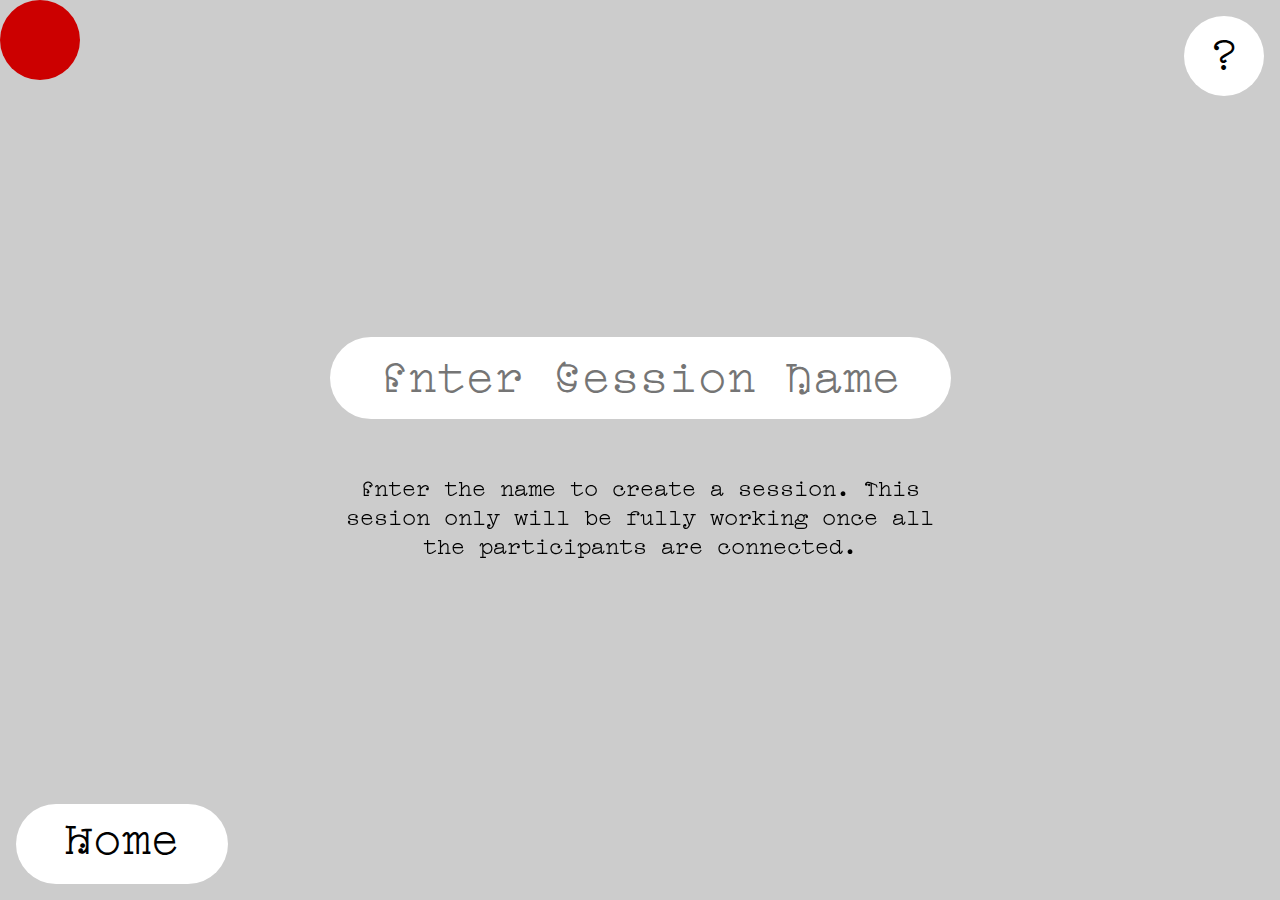
==== start/index.html @ 6a516cef "changes" ====
<!DOCTYPE html>
<html>
    <head>
        <title>Uncommon Sessions</title>
        <meta charset="utf-8" />
        <link rel="icon" type="image/vnd.microsoft.icon" href="favicon.ico" />
        <meta charset="UTF-8" />
        <meta name="viewport" content="width=device-width, initial-scale=1.0" />
        <meta http-equiv="X-UA-Compatible" content="ie=edge" />


        <style>


 *,
*::before,
*::after {
  margin: 0;
  padding: 0;
  box-sizing: inherit;
}


            @font-face {
                font-family: 'UncommonS';
                src: url('UncommonS-Regular.woff2') format('woff2'),
                    url('UncommonS-Regular.woff') format('woff');
                font-weight: normal;
                font-style: normal;
                font-display: swap;
            }


            body {
                cursor: none;
                font-family: 'UncommonS';
                background-color:#ccc !important;
            }

            

            .peers {
        
                padding: 1rem;
                /* width: 100vw; */
                left: 50%;
                transform: translateX(-50%);
                position: fixed;
                margin: 0 auto;
                bottom: 1rem;
                border-radius: 1rem;
            
            }

            form {
                display: flex;
                height: 100vh;
                width: 100vw;
                position: fixed;
                left: 0;
                top: 0;
                flex-direction: column;
                align-items: center;
                justify-content: center;
            }

            div {
                font-size: 1.5rem;
                margin: 0 auto;
                text-align: center;
                max-width: 50vw;
            }

            input {
                font-family: 'UncommonS';
                border-radius: 3rem;
                border: none;
                font-size: 3rem;
                padding: 1rem 1rem 0.5rem;
                text-align: center;
                transition: all 0.3s ease-in-out;
            
            }
            input:focus, textarea:focus, select:focus{
                outline: none;
            }

            .info {
                position: fixed;
                right: 1rem;
                top: 1rem;
                z-index: 300;
                font-size: 3rem;
                border-radius: 100%;
                cursor: pointer;
                background-color: #fff;
                width: 5rem;
                height: 5rem;
                display: flex;
                align-items: center;
                justify-content: center;
                transition: all 0.3s ease-in-out;

            }

            .info.active {
                background-color:  #ccc;
            }

            .home {
                position: fixed;
                left: 1rem;
                bottom: 1rem;
                font-size: 3rem;
                padding: 0 3rem;
                border-radius: 3rem;
                cursor: pointer;
                background-color: #fff;
                height: 5rem;
                display: flex;
                align-items: center;
                justify-content: center;
                transition: all 0.3s ease-in-out;

            }

            .info:hover, .home:hover {
                scale: 1.05;
                 background-color: transparent;
            }

            input:hover {
                scale: 1.01;
                background-color: transparent;
            }

            .info span {
                position: absolute;
                margin-top: 0.4rem;
            
            }

            html {
                box-sizing: border-box;
                font-size: 100%;
              }

            .cursor {
                width:5rem;
                mix-blend-mode: darken;
                height:5rem;
                z-index: 2;
                background:red;
                border-radius:50%;
                position:absolute;
                pointer-events:none;
              /*  box-shadow:0 0 10px 3px red;*/
              }
              
              .cursor:nth-of-type(2) {
                transform:scale(0.8);
              }
              .cursor:nth-of-type(3) {
                transform:scale(0.6);
              }
              .cursor:nth-of-type(4) {
                transform:scale(0.4);
              }
              .cursor:nth-of-type(5) {
                transform:scale(0.2);
              }
              .cursor:nth-of-type(6) {
                transform:scale(0.1);
              }


             
              a {
                color: #000;
                text-decoration: none;
              }

              .info__overlay {
                position: fixed;
                text-align: left;
                height: 100vh;
                overflow: scroll;
                width: 100vw;
                transition: all 0.3s ease-in-out;
                top: 0;
                transform: translateY(100vh);
                padding: 3rem;
                z-index: 100;
                max-width: none;
                font-size: 1.5rem;
                left:0;
                background-color: #fff;
              }
              
              .info__overlay p, .info__overlay h1,  .info__overlay h2 {
                  font-size: 1.5rem;
                  max-width: 50vw;
                  margin-bottom: 1rem;
                  
                }
              
                .info__overlay.active {
                  transform: translateY(0);
                }
              
        </style>
    </head>





    <body >

        <div class="cursor"></div>
        <div class="cursor"></div>
        <div class="cursor"></div>
        <div class="cursor"></div>
        <div class="cursor"></div>

        <div class="room__creation">
 <form>
    <input placeholder="Enter Session Name" type="text" id="room_name"  value=""><br><br>

   <div> Enter the name to create a session. This sesion only will be fully working once all the participants are connected.</div>
  </form>


        </div>
    

  


        <div class="info">
            <span>?</span>
        </div>


        <a href="https://uncommonsessions.space/" class="home">
            Home
        </a>


        <div class="info__overlay">

            <p>
                <em>Uncommonsessions</em> is a neighborhood for channeling a pluriverse discourse. A digital space designed and conceptualized by PING with Nick Reilly, rooted in the Disarming Design from Palestine network. It engages with cross-educational models and operates at the intersection of design, tools, open-source and politics. <em>Uncommonsessions</em> collaborates with design schools to shape collective methods of mutual learning and exchange, developing context specific vocabularies, ideas and common projects. We aim to explore and expand design practices for solidarity, social transformation and political action.
                </p>
                <p>
                Uncommonsessions is an experimental space for collaborative production
                </p>
                <p>
                A session is hosted by selecting one of the three different channels: Image, Voice and Words.
                </p>
                <p>
                Each channel presents a different format inviting participants to engage through a common tool in an uncommon way of using it. Because each one of them was designed with a restrictive function, collaboration becomes the only way of achieving a successful outcome.
                </p>
                <p>
                A session is only active when at least one participant is present in it. To produce complete content and get it saved you need the others.
                </p>
                <p>
                No content or data is recorded or archived, thus Eeach session is a moment in time,. aAn immediate temporary space. A dislocated and descentralited library.
                </p>
                <p>
                The content between participants is being shared by using a temporary memory enabled by WebSockets. WebSocket is a computer communications protocol, providing full-duplex communication channels over a single connection.
                </p>
                <p>
                The session will be saved only in the cache of the computer in use. If the cache is cleaned, the session will be lost.
                </p>
                <p>
                The only way to permanently save the results of the session is by screenshots or external audio/image recording apps.
                </p>
                <h1><strong>Code of conduct</strong></h1>
                
                
                <p>
                <em>UncommonSessions</em> is a learning environment where possible futures, fearless collectivities and desired technologies can be experimented. 
                </p>
                <p>
                We strive to create a safen environment for participants where complex topics can be shared and discussed. Our positioning is one of risk-taking and trial and error in which rigor and critique meet with humor, insecurity, tension, ambiguity and mistakes.
                </p>
                <p>
                We use Free, Libre and Open Source software whenever possible.
                </p>
                <p>
                <em>UncommonSessions</em> is a collective setting where people feel safe and comfortable to express themselves, learn and collaborate. We hope that everyone who participates in <em>UncommonSessions</em> is respectful and takes care of each other. In the interest of creating an inclusive environment, we do not tolerate sexism, racism, queer antagonism, ableism and other kinds of oppression. 
                </p>
                <h1><strong>Credits</strong></h1>
                
                
                <p>
                <strong>Conceived</strong>Concept by<a href="https://www.bureaudevet.be/about"> Annelys de Vet</a>
                </p>
                <p>
                Concept, design and Identity by <a href="https://www.miquelhervas.com/">Miquel Hervas Gomez</a>,<a href="https://saschakrischock.com/"> Sascha Krischock</a>,<a href="https://agustinawoodgate.com/"> </a>Nick Reilly, <a href="https://agustinawoodgate.com/">Agustina Woodgatee</a>, 
                </p>
                <p>
                Edited open source Compagnon Roman typeface by<a href="http://velvetyne.fr/authors/juliette-duhe/"> Juliette Duhé</a> +<a href="http://velvetyne.fr/authors/lea-pradine/"> Léa Pradine</a> via<a href="http://velvetyne.fr/"> Velvetyne</a>
                </p>
                <p>
                Repository<a href="https://github.com/saschakrischock/whiteboard-simple"> here</a>
                </p>
                <p>
                Supported by<a href="https://stimuleringsfonds.nl/en/"> Stimuleringsfonds</a>
                </p>
                <h1><strong>Enter Session name</strong></h1>
                
                
                <p>
                By assigning a name to the session a new url will be automatically created.
                </p>
                <p>
                Participants with this url can access the session directly.
                </p>
                <p>
                All active sessions 
                </p>
                <h1><strong>? Guidelines</strong></h1>
                
                
                <p>
                <strong>Draw</strong>
                </p>
                <p>
                In this image channel participants areassigned <span style="text-decoration:underline;">only one</span> of the ten available tools. By restricting the interaction, participants are encouraged to collaborate to achieve a common outcome.
                </p>
                <p>
                Participants are visible to each other by their computer cursor.
                </p>
                <p>
                Available tools:
                </p>
                <p>
                Pen (with changing Weight)
                </p>
                <p>
                Circle (with changing Weight)
                </p>
                <p>
                Rectangle (with changing Weight)
                </p>
                <p>
                Line (with changing Weight)
                </p>
                <p>
                Cut out tool (with deciding Area)
                </p>
                <p>
                Eraser (with changing Weight)
                </p>
                <p>
                Upload Image (jpg, pgn max 2mb)
                </p>
                <p>
                Upload Pdf (max 2mb)
                </p>
                <p>
                Undo Button
                </p>
                <p>
                Redo Button
                </p>
                <p>
                By refreshing the browser a new tool will be re-assigned.
                </p>
                <p>
                No session is saved or archived in any database or server. In fact, this website is not using any database. The content between participants is being shared by using a temporary memory enabled by websockets. WebSocket is a computer communications protocol, providing full-duplex communication channels over a single connection.
                </p>
                <p>
                The session will be saved only in the cache of the computer. If cache is refreshed, the temporary archive of the session will be lost.
                </p>
                <p>
                The only way to permanently save the results of the session is by screenshots or external audio/image recording apps.captions.
                </p>
                <p>
                <strong>Sound</strong>
                </p>
                <p>
                In thethis sound channelboard one minute clips can be recorded. Participants are visible to each other by their computer cursor. A blinking cursor indicates a recording taking place. Multiple recordings can be happening at the same time.
                </p>
                <p>
                Participants can choose a position on the screen for the sound clip to appear. 
                </p>
                <p>
                By clicking the ComposePlay Button all clips get automatically organized chronologically by the time they were recorded, creating an unexpected composition. Press Play button to linearly play them all togheter.
                </p>
                <p>
                A session is only active when at least one participant is present in it. 
                </p>
                <p>
                No content or data is recorded or archived, thus each session is a moment in time. An immediate temporary space.
                </p>
                <p>
                The content between participants is being shared by using a temporary memory enabled by websockets. WebSocket is a computer communications protocol, providing full-duplex communication channels over a single connection.
                </p>
                <p>
                The session will be save only in the cache of the computer. If cache is refreshed, the temporary archive of the session will be lost.
                </p>
                <p>
                The only way to permanently save the results of the session is by using a sound recording appsoftware ( like piezo, sunflower, blackhole, etc)
                </p>
                <p>
                <strong>Text</strong>
                </p>
                <p>
                In this text channelpage each participant gets assigned a position along a text block. Each participant can only write a maximum of 190 characters at once.
                </p>
                <p>
                By pressing enter or when the maximum word count is met the participant is reassigned a new position in the text block, resulting in an unexpected collaborative writing excersise.
                </p>
                <p>
                Participants are visible to each other by their computer cursor.
                </p>
                <p>
                A session is only active when at least one participant is present in it. 
                </p>
                <p>
                No content or data is recorded or archived, thus each session is a moment in time. An immediate temporary space.
                </p>
                <p>
                The content between participants is being shared by using a temporary memory enabled by websockets. WebSocket is a computer communications protocol, providing full-duplex communication channels over a single connection.
                </p>
                <p>
                The session will be saved only in the cache of the computer. If cache is refreshed, the temporary archive of the session will be lost.
                </p>
                <p>
                The only way to permanently save the results of the session is by selecting the text and copy pasting it.screen captions.
                </p>
                <h1><strong>Past Workshops:</strong></h1>
                
                
                <p>
                1# Uncommonsessions — On domestic spaces and education
                </p>
                <p>
                Tuesday 5 October, 2021
                </p>
                <p>
                10am – 5pm Belgium Time
                </p>
                <p>
                Situated in the library of Sint Lucas School of Art Antwerp
                </p>
                <p>
                Hosted by<a href="https://cargocollective.com/joudtoamah"> Joud Toamah</a> and<a href="https://www.behance.net/kindaghannoum"> Kinda Ghannoum</a> on mapping educational experiences in domestic environments. This ‘uncommonsession' is given in the context of Naively Radical Research Week, by SLARG (Sint Lucas Antwerpen Research Group) and Kunsthal Extra City.
                </p>
        </div>
      

 
        </div>


        <script>

            document.querySelector(".info").addEventListener("click", displayInfo);

            function displayInfo() {
                document.querySelector(".info__overlay").classList.toggle('active');
                document.querySelector(".info").classList.toggle('active');
            }


            const $myInput = document.getElementById('room_name');

            $myInput.onkeydown = function(event){
                if(event.key === 'Enter') {
                    const room = $myInput.value;  
                    window.location.href = 'https://canvas.uncommonsessions.space/?whiteboardid=' + room;
                    return false;
                }
            }

            const circles = document.querySelectorAll(".cursor");


onmousemove = (e)=>{
  
  circles.forEach((circle, index) =>{
    
    setTimeout(()=>{
      
    circle.style.left = `${e.clientX - circle.clientWidth/2}px`;
    
    circle.style.top = `${e.clientY - circle.clientHeight/2 }px`;  
    }, index * 30);
    
    
    
    
  });
  
};
        </script>

    </body>
</html>
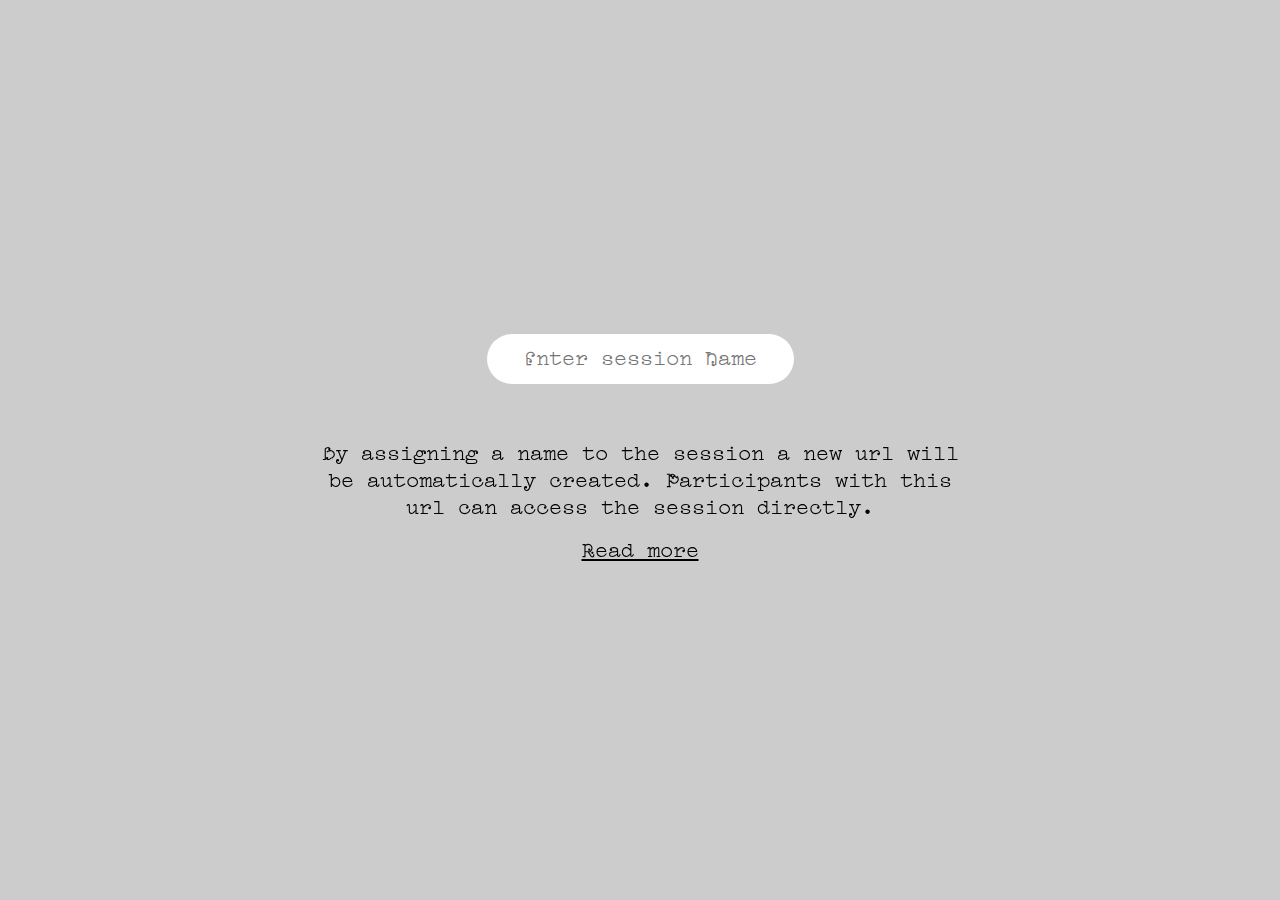
==== commit 0495b252: "changes" ====
--- a/start/index.html
+++ b/start/index.html
@@ -1,9 +1,9 @@
 <!DOCTYPE html>
 <html>
     <head>
-        <title>Uncommon Sessions</title>
+      <title>Uncommon Sessions – Image</title>
         <meta charset="utf-8" />
-        <link rel="icon" type="image/vnd.microsoft.icon" href="favicon.ico" />
+        <link rel="icon" type="image/vnd.microsoft.icon" href="image.png" />
         <meta charset="UTF-8" />
         <meta name="viewport" content="width=device-width, initial-scale=1.0" />
         <meta http-equiv="X-UA-Compatible" content="ie=edge" />
@@ -32,7 +32,6 @@
 
 
             body {
-                cursor: none;
                 font-family: 'UncommonS';
                 background-color:#ccc !important;
             }
@@ -75,8 +74,8 @@
                 font-family: 'UncommonS';
                 border-radius: 3rem;
                 border: none;
-                font-size: 3rem;
-                padding: 1rem 1rem 0.5rem;
+                font-size: 1.4rem;
+                padding: 0.8rem 1rem 0.6rem !important;
                 text-align: center;
                 transition: all 0.3s ease-in-out;
             
@@ -107,6 +106,11 @@
                 background-color:  #ccc;
             }
 
+            p {
+              font-size: 1.4rem;
+              display: block;
+            }
+
             .home {
                 position: fixed;
                 left: 1rem;
@@ -124,15 +128,7 @@
 
             }
 
-            .info:hover, .home:hover {
-                scale: 1.05;
-                 background-color: transparent;
-            }
-
-            input:hover {
-                scale: 1.01;
-                background-color: transparent;
-            }
+     
 
             .info span {
                 position: absolute;
@@ -180,6 +176,12 @@
                 text-decoration: none;
               }
 
+              a {
+                margin-top: 1rem;
+                display: block;
+                text-decoration: underline;
+              }
+
               .info__overlay {
                 position: fixed;
                 text-align: left;
@@ -217,17 +219,19 @@
 
     <body >
 
-        <div class="cursor"></div>
-        <div class="cursor"></div>
-        <div class="cursor"></div>
-        <div class="cursor"></div>
-        <div class="cursor"></div>
+     
 
         <div class="room__creation">
  <form>
-    <input placeholder="Enter Session Name" type="text" id="room_name"  value=""><br><br>
-
-   <div> Enter the name to create a session. This sesion only will be fully working once all the participants are connected.</div>
+    <input placeholder="Enter session Name" type="text" id="room_name"  value=""><br><br>
+
+   <div>
+    <p>By assigning a name to the session a new url will be automatically created.
+Participants with this url can access the session directly.<br>
+
+<a href="https://uncommonsessions.space/">Read more</a> 
+</p>
+   </div>
   </form>
 
 
@@ -237,220 +241,13 @@
   
 
 
-        <div class="info">
-            <span>?</span>
-        </div>
-
-
-        <a href="https://uncommonsessions.space/" class="home">
-            Home
-        </a>
-
-
-        <div class="info__overlay">
-
-            <p>
-                <em>Uncommonsessions</em> is a neighborhood for channeling a pluriverse discourse. A digital space designed and conceptualized by PING with Nick Reilly, rooted in the Disarming Design from Palestine network. It engages with cross-educational models and operates at the intersection of design, tools, open-source and politics. <em>Uncommonsessions</em> collaborates with design schools to shape collective methods of mutual learning and exchange, developing context specific vocabularies, ideas and common projects. We aim to explore and expand design practices for solidarity, social transformation and political action.
-                </p>
-                <p>
-                Uncommonsessions is an experimental space for collaborative production
-                </p>
-                <p>
-                A session is hosted by selecting one of the three different channels: Image, Voice and Words.
-                </p>
-                <p>
-                Each channel presents a different format inviting participants to engage through a common tool in an uncommon way of using it. Because each one of them was designed with a restrictive function, collaboration becomes the only way of achieving a successful outcome.
-                </p>
-                <p>
-                A session is only active when at least one participant is present in it. To produce complete content and get it saved you need the others.
-                </p>
-                <p>
-                No content or data is recorded or archived, thus Eeach session is a moment in time,. aAn immediate temporary space. A dislocated and descentralited library.
-                </p>
-                <p>
-                The content between participants is being shared by using a temporary memory enabled by WebSockets. WebSocket is a computer communications protocol, providing full-duplex communication channels over a single connection.
-                </p>
-                <p>
-                The session will be saved only in the cache of the computer in use. If the cache is cleaned, the session will be lost.
-                </p>
-                <p>
-                The only way to permanently save the results of the session is by screenshots or external audio/image recording apps.
-                </p>
-                <h1><strong>Code of conduct</strong></h1>
-                
-                
-                <p>
-                <em>UncommonSessions</em> is a learning environment where possible futures, fearless collectivities and desired technologies can be experimented. 
-                </p>
-                <p>
-                We strive to create a safen environment for participants where complex topics can be shared and discussed. Our positioning is one of risk-taking and trial and error in which rigor and critique meet with humor, insecurity, tension, ambiguity and mistakes.
-                </p>
-                <p>
-                We use Free, Libre and Open Source software whenever possible.
-                </p>
-                <p>
-                <em>UncommonSessions</em> is a collective setting where people feel safe and comfortable to express themselves, learn and collaborate. We hope that everyone who participates in <em>UncommonSessions</em> is respectful and takes care of each other. In the interest of creating an inclusive environment, we do not tolerate sexism, racism, queer antagonism, ableism and other kinds of oppression. 
-                </p>
-                <h1><strong>Credits</strong></h1>
-                
-                
-                <p>
-                <strong>Conceived</strong>Concept by<a href="https://www.bureaudevet.be/about"> Annelys de Vet</a>
-                </p>
-                <p>
-                Concept, design and Identity by <a href="https://www.miquelhervas.com/">Miquel Hervas Gomez</a>,<a href="https://saschakrischock.com/"> Sascha Krischock</a>,<a href="https://agustinawoodgate.com/"> </a>Nick Reilly, <a href="https://agustinawoodgate.com/">Agustina Woodgatee</a>, 
-                </p>
-                <p>
-                Edited open source Compagnon Roman typeface by<a href="http://velvetyne.fr/authors/juliette-duhe/"> Juliette Duhé</a> +<a href="http://velvetyne.fr/authors/lea-pradine/"> Léa Pradine</a> via<a href="http://velvetyne.fr/"> Velvetyne</a>
-                </p>
-                <p>
-                Repository<a href="https://github.com/saschakrischock/whiteboard-simple"> here</a>
-                </p>
-                <p>
-                Supported by<a href="https://stimuleringsfonds.nl/en/"> Stimuleringsfonds</a>
-                </p>
-                <h1><strong>Enter Session name</strong></h1>
-                
-                
-                <p>
-                By assigning a name to the session a new url will be automatically created.
-                </p>
-                <p>
-                Participants with this url can access the session directly.
-                </p>
-                <p>
-                All active sessions 
-                </p>
-                <h1><strong>? Guidelines</strong></h1>
-                
-                
-                <p>
-                <strong>Draw</strong>
-                </p>
-                <p>
-                In this image channel participants areassigned <span style="text-decoration:underline;">only one</span> of the ten available tools. By restricting the interaction, participants are encouraged to collaborate to achieve a common outcome.
-                </p>
-                <p>
-                Participants are visible to each other by their computer cursor.
-                </p>
-                <p>
-                Available tools:
-                </p>
-                <p>
-                Pen (with changing Weight)
-                </p>
-                <p>
-                Circle (with changing Weight)
-                </p>
-                <p>
-                Rectangle (with changing Weight)
-                </p>
-                <p>
-                Line (with changing Weight)
-                </p>
-                <p>
-                Cut out tool (with deciding Area)
-                </p>
-                <p>
-                Eraser (with changing Weight)
-                </p>
-                <p>
-                Upload Image (jpg, pgn max 2mb)
-                </p>
-                <p>
-                Upload Pdf (max 2mb)
-                </p>
-                <p>
-                Undo Button
-                </p>
-                <p>
-                Redo Button
-                </p>
-                <p>
-                By refreshing the browser a new tool will be re-assigned.
-                </p>
-                <p>
-                No session is saved or archived in any database or server. In fact, this website is not using any database. The content between participants is being shared by using a temporary memory enabled by websockets. WebSocket is a computer communications protocol, providing full-duplex communication channels over a single connection.
-                </p>
-                <p>
-                The session will be saved only in the cache of the computer. If cache is refreshed, the temporary archive of the session will be lost.
-                </p>
-                <p>
-                The only way to permanently save the results of the session is by screenshots or external audio/image recording apps.captions.
-                </p>
-                <p>
-                <strong>Sound</strong>
-                </p>
-                <p>
-                In thethis sound channelboard one minute clips can be recorded. Participants are visible to each other by their computer cursor. A blinking cursor indicates a recording taking place. Multiple recordings can be happening at the same time.
-                </p>
-                <p>
-                Participants can choose a position on the screen for the sound clip to appear. 
-                </p>
-                <p>
-                By clicking the ComposePlay Button all clips get automatically organized chronologically by the time they were recorded, creating an unexpected composition. Press Play button to linearly play them all togheter.
-                </p>
-                <p>
-                A session is only active when at least one participant is present in it. 
-                </p>
-                <p>
-                No content or data is recorded or archived, thus each session is a moment in time. An immediate temporary space.
-                </p>
-                <p>
-                The content between participants is being shared by using a temporary memory enabled by websockets. WebSocket is a computer communications protocol, providing full-duplex communication channels over a single connection.
-                </p>
-                <p>
-                The session will be save only in the cache of the computer. If cache is refreshed, the temporary archive of the session will be lost.
-                </p>
-                <p>
-                The only way to permanently save the results of the session is by using a sound recording appsoftware ( like piezo, sunflower, blackhole, etc)
-                </p>
-                <p>
-                <strong>Text</strong>
-                </p>
-                <p>
-                In this text channelpage each participant gets assigned a position along a text block. Each participant can only write a maximum of 190 characters at once.
-                </p>
-                <p>
-                By pressing enter or when the maximum word count is met the participant is reassigned a new position in the text block, resulting in an unexpected collaborative writing excersise.
-                </p>
-                <p>
-                Participants are visible to each other by their computer cursor.
-                </p>
-                <p>
-                A session is only active when at least one participant is present in it. 
-                </p>
-                <p>
-                No content or data is recorded or archived, thus each session is a moment in time. An immediate temporary space.
-                </p>
-                <p>
-                The content between participants is being shared by using a temporary memory enabled by websockets. WebSocket is a computer communications protocol, providing full-duplex communication channels over a single connection.
-                </p>
-                <p>
-                The session will be saved only in the cache of the computer. If cache is refreshed, the temporary archive of the session will be lost.
-                </p>
-                <p>
-                The only way to permanently save the results of the session is by selecting the text and copy pasting it.screen captions.
-                </p>
-                <h1><strong>Past Workshops:</strong></h1>
-                
-                
-                <p>
-                1# Uncommonsessions — On domestic spaces and education
-                </p>
-                <p>
-                Tuesday 5 October, 2021
-                </p>
-                <p>
-                10am – 5pm Belgium Time
-                </p>
-                <p>
-                Situated in the library of Sint Lucas School of Art Antwerp
-                </p>
-                <p>
-                Hosted by<a href="https://cargocollective.com/joudtoamah"> Joud Toamah</a> and<a href="https://www.behance.net/kindaghannoum"> Kinda Ghannoum</a> on mapping educational experiences in domestic environments. This ‘uncommonsession' is given in the context of Naively Radical Research Week, by SLARG (Sint Lucas Antwerpen Research Group) and Kunsthal Extra City.
-                </p>
-        </div>
+     
+
+
+
+        
+
+ 
       
 
  
@@ -459,7 +256,6 @@
 
         <script>
 
-            document.querySelector(".info").addEventListener("click", displayInfo);
 
             function displayInfo() {
                 document.querySelector(".info__overlay").classList.toggle('active');
